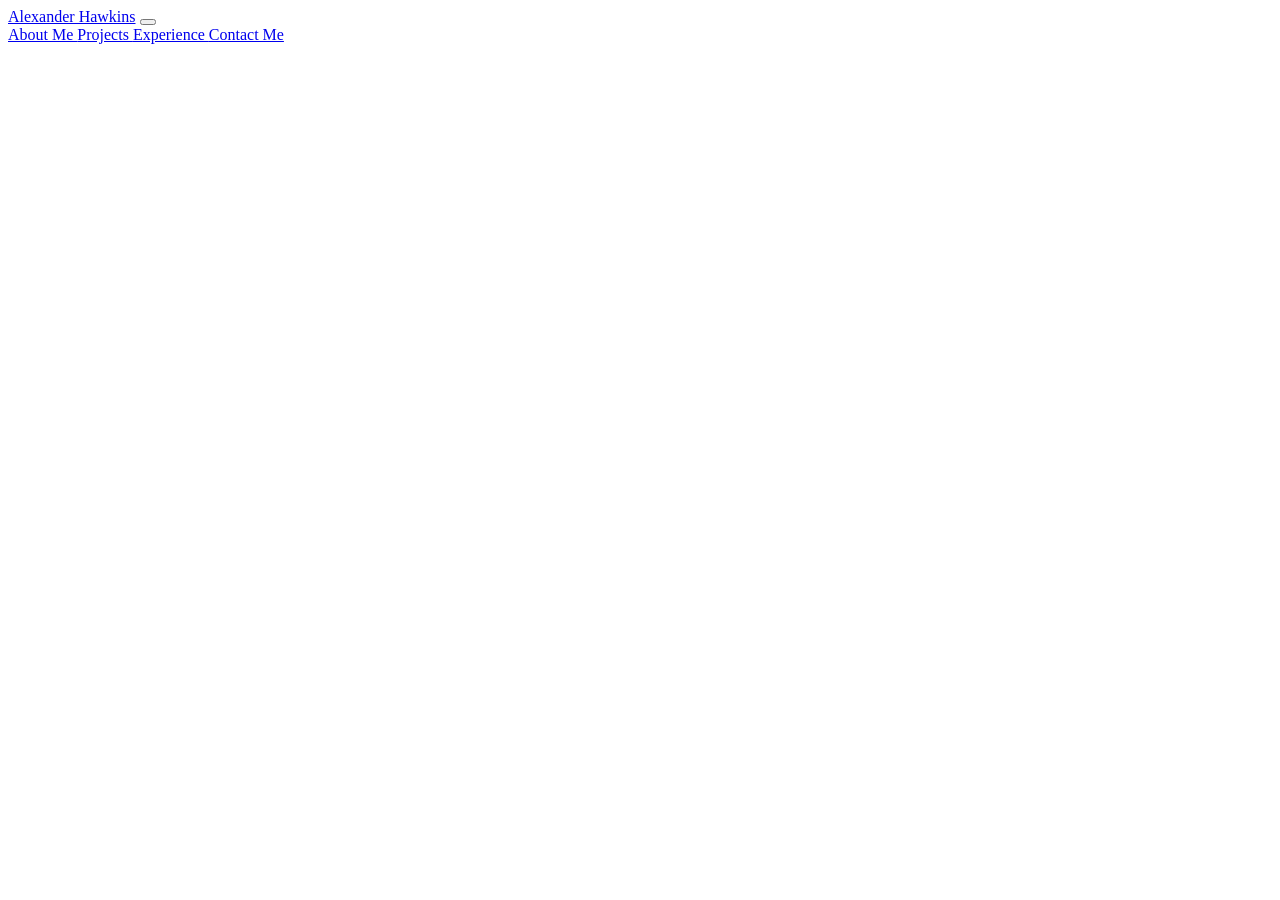
==== index.html @ 6567c9c5 "Created a simple navbar element in javascript, and added it to a skeleton of each page as proof-of-c" ====
<!doctype html>
<html lang="en">
    <head>
        <meta charset="UTF-8" />
        <meta name="viewport" content="width=device-width, initial-scale=1.0" />
        <title>Personal Site Landing Page</title>
        <link rel="stylesheet", href="css/style.css" />
        <script defer src="js/navbar.js"></script>
    </head>
    <body>
        <my-navbar></my-navbar>
        <main>
        </main>
    </body>
</html>
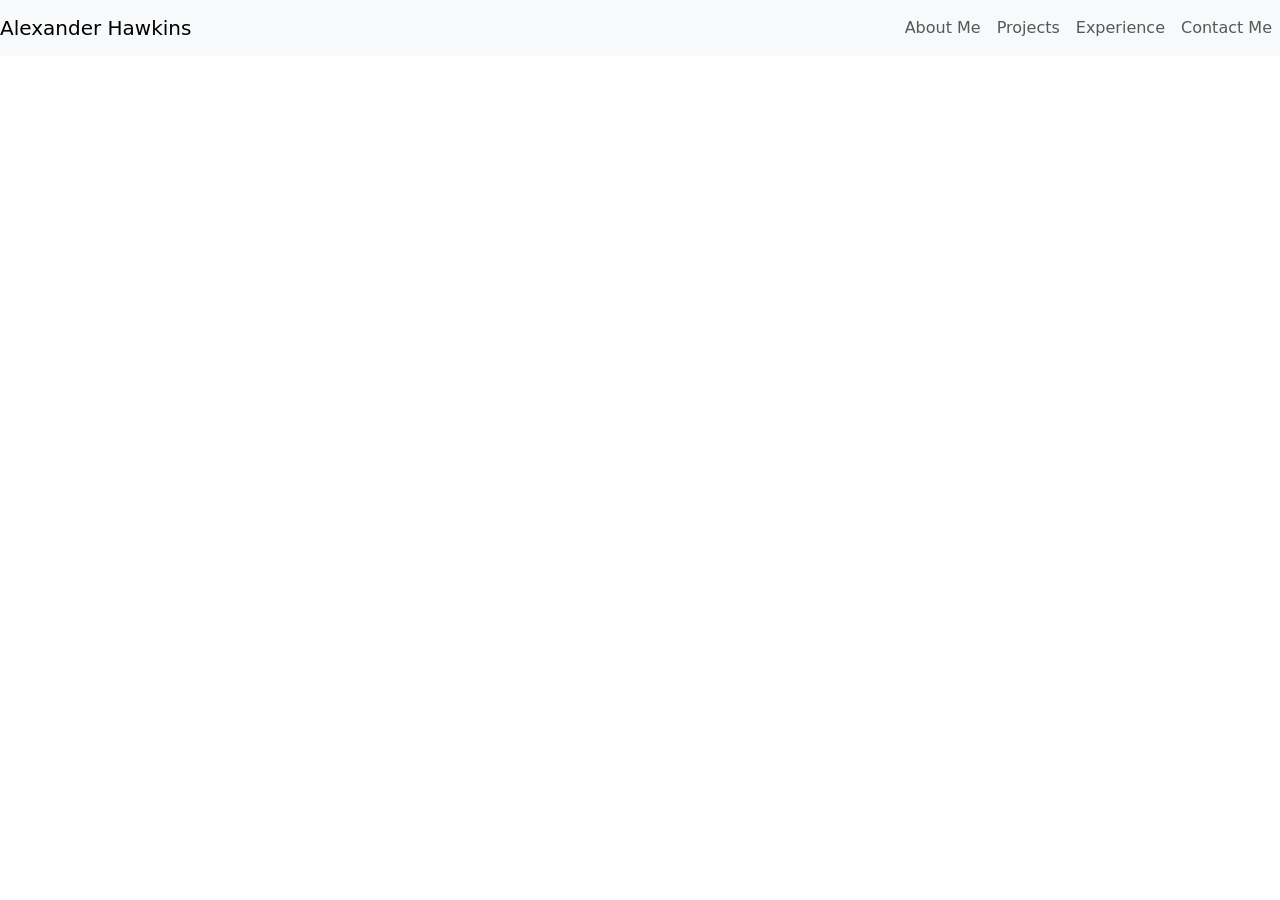
==== commit ae6fbb38: "I fixed the navbar component to enable Bootstrap styling to take effect, and began creation of my wo" ====
--- a/index.html
+++ b/index.html
@@ -4,8 +4,16 @@
         <meta charset="UTF-8" />
         <meta name="viewport" content="width=device-width, initial-scale=1.0" />
         <title>Personal Site Landing Page</title>
-        <link rel="stylesheet", href="css/style.css" />
+        <link rel="stylesheet", href="css/style.css" />        
+        <link
+            href="https://cdn.jsdelivr.net/npm/bootstrap@5.3.3/dist/css/bootstrap.min.css"
+            rel="stylesheet"
+        />
         <script defer src="js/navbar.js"></script>
+        <script 
+            src="https://cdn.jsdelivr.net/npm/bootstrap@5.3.3/dist/js/bootstrap.bundle.min.js">
+        </script>
+
     </head>
     <body>
         <my-navbar></my-navbar>
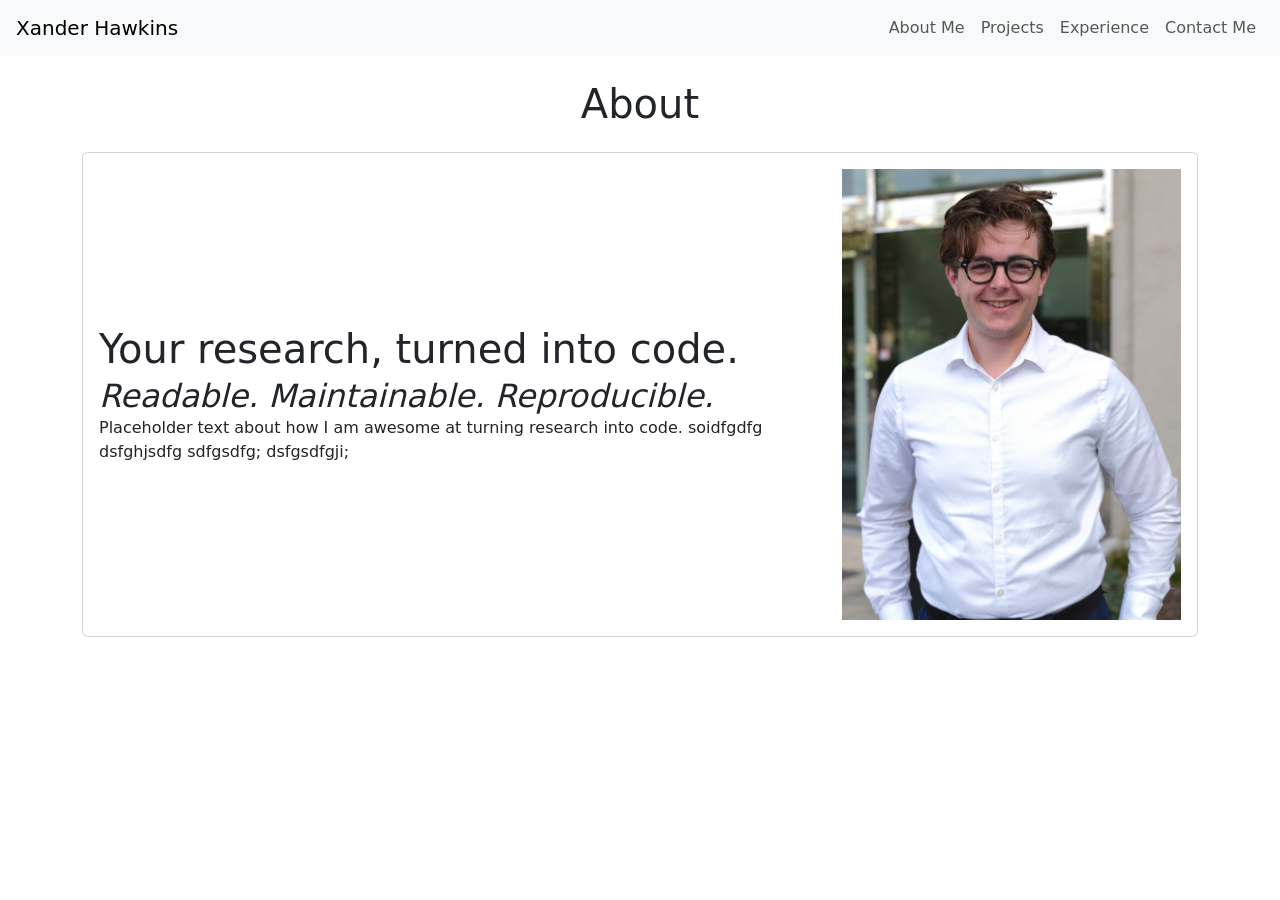
==== commit 141295d6: "added cards for index and about me with placeholder image and text" ====
--- a/index.html
+++ b/index.html
@@ -18,6 +18,48 @@
     <body>
         <my-navbar></my-navbar>
         <main>
+         <h1 class="text-center m-4">About</h1>
+         <div class="main-area container d-flex">
+          <div class="row align-items-center">
+          <div class="col-12">
+           <div class="card"
+                id="index-card">
+           <div class="row g-0 align-items-center">
+
+            <div class="col-12 col-sm-8">
+                <div class="card-body">
+                    <h1 class="card-title">
+                        Your research, turned into code.
+                    </h1>
+                    <h2 class="card-subtitle fst-italic">
+                        Readable. Maintainable. Reproducible.
+                    </h2>
+                    <p class="card-text">
+                        Placeholder text about how I am awesome at
+                        turning research into code. soidfgdfg
+                        dsfghjsdfg
+
+
+                        sdfgsdfg;
+
+                        dsfgsdfgji;
+                    </p>
+                </div>
+            </div>           
+            <!-- include an image that takes up a whole row on mobile screens,
+            but expands and goes to the left on larger screens. -->
+            <div class="col-12 col-sm-4">
+             <img
+              src="images/AboutMeShot.JPEG"
+              class="img-thumbnail p-3 border-0 custom-about-image"
+              alt="Xander Hawkins portrait smiling at the camera"
+             />
+            </div>
+           </div>
+           </div>
+          </div>
+          </div>
+         </div>
         </main>
     </body>
 </html>
--- a/css/style.css
+++ b/css/style.css
@@ -0,0 +1,21 @@
+.custom-card-image {
+    aspect-ratio: 1 / 1;
+
+    width: 100%;
+    max-width: 200px;
+
+    object-fit: cover;
+
+    object-position: center;
+}
+
+.custom-about-image {
+    aspect-ratio: 1 / 1.3;
+
+    width: 100%;
+    max-width: 200px;
+
+    object-fit: cover;
+
+    object-position: cover;
+}
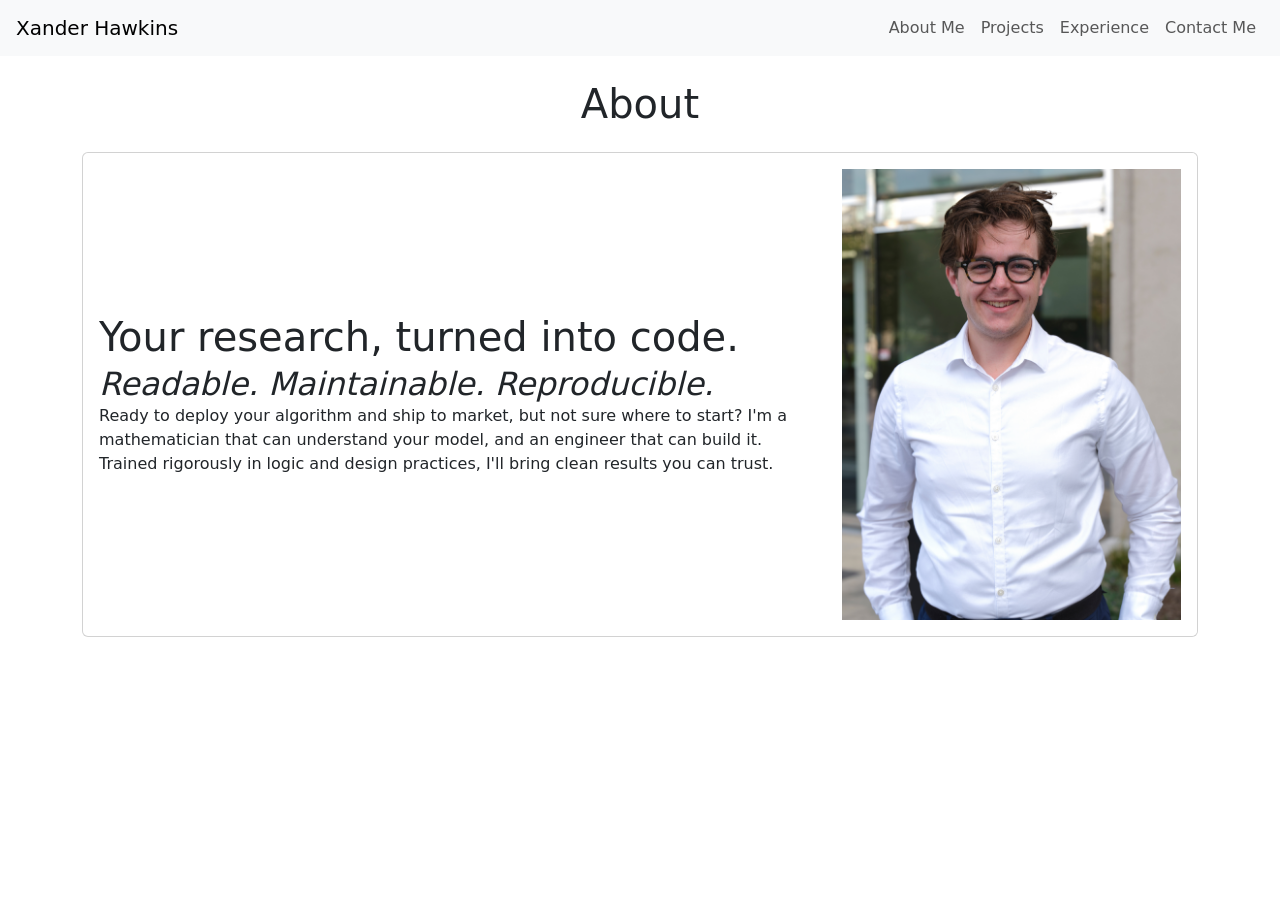
==== commit 68f9fe73: "Added real index and projects text." ====
--- a/index.html
+++ b/index.html
@@ -35,14 +35,9 @@
                         Readable. Maintainable. Reproducible.
                     </h2>
                     <p class="card-text">
-                        Placeholder text about how I am awesome at
-                        turning research into code. soidfgdfg
-                        dsfghjsdfg
+                        Ready to deploy your algorithm and ship to market, but not sure where to start? 
 
-
-                        sdfgsdfg;
-
-                        dsfgsdfgji;
+                        I'm a mathematician that can understand your model, and an engineer that can build it. Trained rigorously in logic and design practices, I'll bring clean results you can trust.
                     </p>
                 </div>
             </div>           
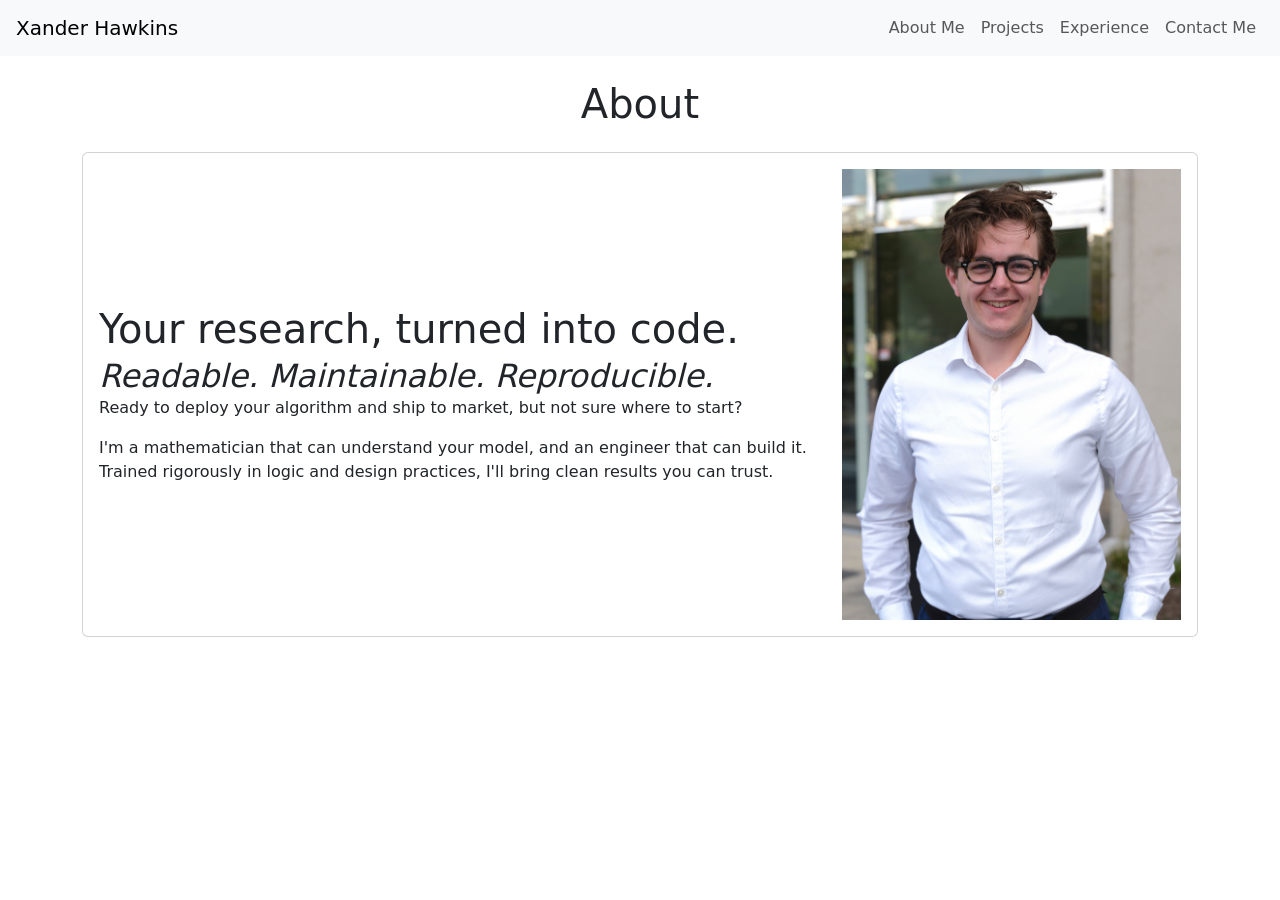
==== commit 4d521a85: "Replaced placeholder text with actual text." ====
--- a/index.html
+++ b/index.html
@@ -36,7 +36,8 @@
                     </h2>
                     <p class="card-text">
                         Ready to deploy your algorithm and ship to market, but not sure where to start? 
-
+                    </p>
+                    <p class="card-text">
                         I'm a mathematician that can understand your model, and an engineer that can build it. Trained rigorously in logic and design practices, I'll bring clean results you can trust.
                     </p>
                 </div>
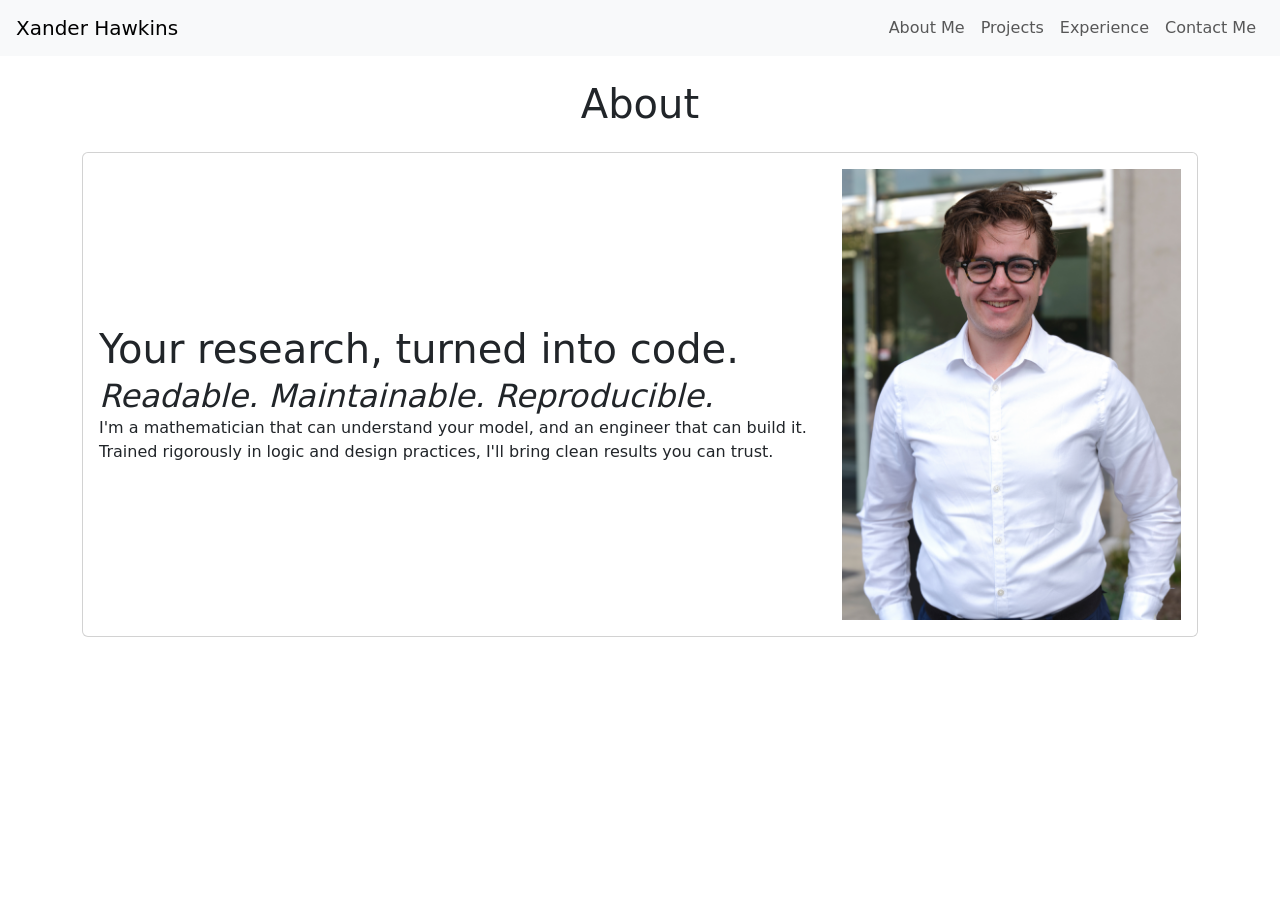
==== commit dfa8b9ee: "Updated text and spacing to look and sound more professional." ====
--- a/index.html
+++ b/index.html
@@ -35,9 +35,6 @@
                         Readable. Maintainable. Reproducible.
                     </h2>
                     <p class="card-text">
-                        Ready to deploy your algorithm and ship to market, but not sure where to start? 
-                    </p>
-                    <p class="card-text">
                         I'm a mathematician that can understand your model, and an engineer that can build it. Trained rigorously in logic and design practices, I'll bring clean results you can trust.
                     </p>
                 </div>
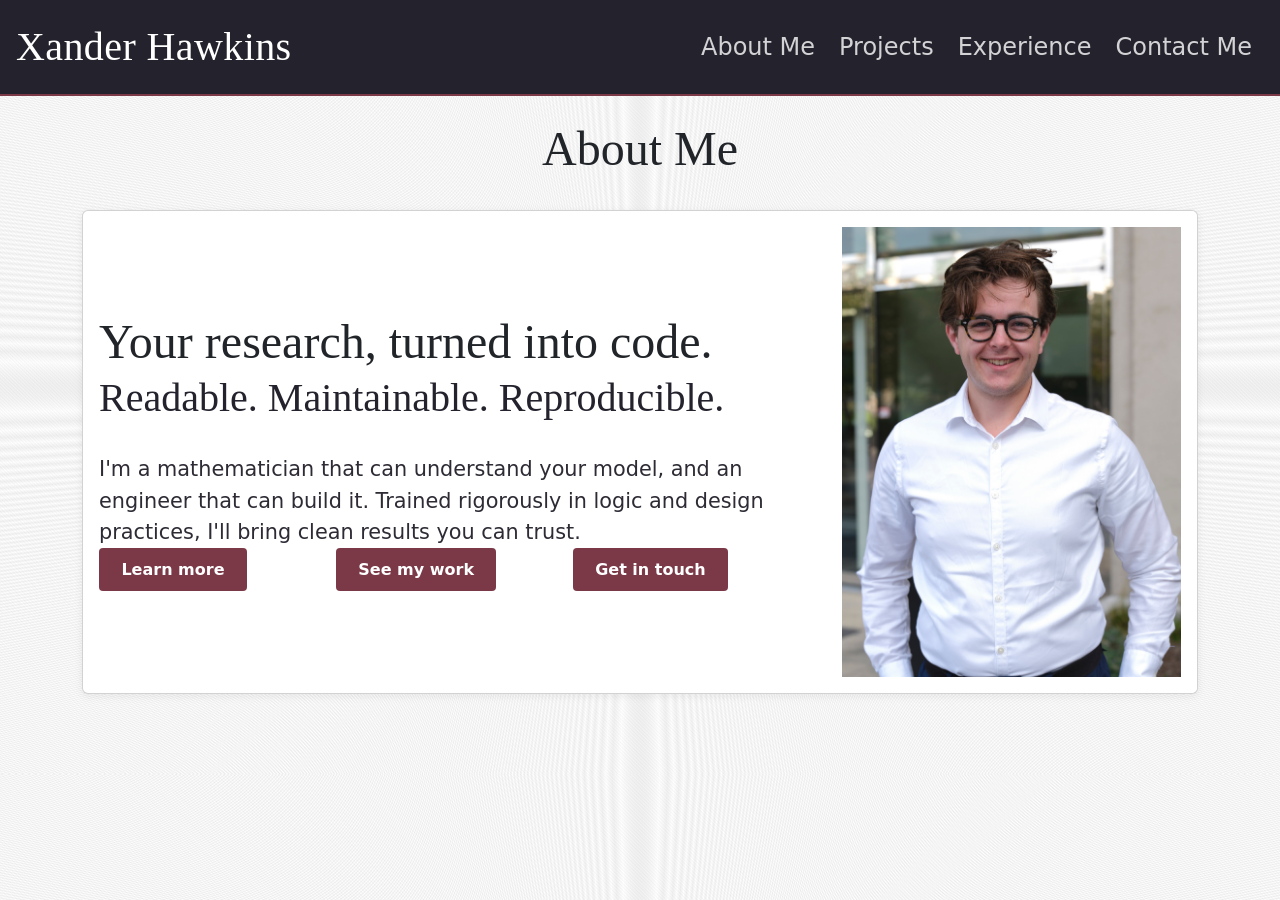
==== commit 71eb9fe2: "Rigorously updated styling to the best of my ability" ====
--- a/index.html
+++ b/index.html
@@ -18,25 +18,40 @@
     <body>
         <my-navbar></my-navbar>
         <main>
-         <h1 class="text-center m-4">About</h1>
+         <h1 class="text-center m-4">About Me</h1>
          <div class="main-area container d-flex">
           <div class="row align-items-center">
           <div class="col-12">
-           <div class="card"
+           <div class="card h-100"
                 id="index-card">
-           <div class="row g-0 align-items-center">
+           <div class="row g-0 align-items-center h-100">
 
-            <div class="col-12 col-sm-8">
-                <div class="card-body">
-                    <h1 class="card-title">
-                        Your research, turned into code.
-                    </h1>
-                    <h2 class="card-subtitle fst-italic">
-                        Readable. Maintainable. Reproducible.
-                    </h2>
-                    <p class="card-text">
-                        I'm a mathematician that can understand your model, and an engineer that can build it. Trained rigorously in logic and design practices, I'll bring clean results you can trust.
-                    </p>
+            <div class="col-12 col-sm-8 h-100">
+                <div class="d-flex flex-column justify-content-between h-100 p-3">
+        
+                    <div>
+                        <h1 class="card-title hero-card-title">
+                            Your research, turned into code.
+                        </h1>
+                        <h2 class="card-subtitle hero-card-subtitle">
+                            Readable. Maintainable. Reproducible.
+                        </h2>
+                        <p class="card-text">
+                            I'm a mathematician that can understand your model, and an engineer that can build it. Trained rigorously in logic and design practices, I'll bring clean results you can trust.
+                        </p>
+                    </div>
+            
+                    <div class="row g-0 align-items-center">
+                        <div class="col-4">
+                            <a class="btn-primary-custom" href="/about.html">Learn more</a>
+                        </div>
+                        <div class="col-4">
+                            <a class="btn-primary-custom" href="/projects.html">See my work</a>
+                        </div>
+                        <div class="col-4">
+                            <a class="btn-primary-custom" href="/contact.html">Get in touch</a>
+                        </div>
+                    </div>
                 </div>
             </div>           
             <!-- include an image that takes up a whole row on mobile screens,
--- a/css/style.css
+++ b/css/style.css
@@ -1,21 +1,258 @@
+@import url('https://fonts.googleapis.com/css2?family=Lora:ital,wght@0,600;1,400&family=DM+Sans:wght@400;500;600&display=swap');
+
+@font-face {
+    font-family: 'TeXGyreAdventor';
+    src: url('fonts/texgyreadventor-regular-webfont.woff2') format('woff2'),
+         url('fonts/texgyreadventor-regular-webfont.woff') format('woff');
+    font-weight: normal;
+    font-style: normal;
+    font-display: swap;
+}
+
+@font-face {
+    font-family: 'TeXGyreAdventor';
+    src: url('fonts/texgyreadventor-bold-webfont.woff2') format('woff2'),
+         url('fonts/texgyreadventor-bold-webfont.woff') format('woff');
+    font-weight: bold;
+    font-style: normal;
+    font-display: swap;
+}
+
+:root {
+    --color-dark:       #24222D;
+    --color-dark-mid:   #3a3743;
+    --color-accent:     #7B3947;
+    --color-accent-dim: #9C7379;
+    --color-warm:       #A59A7E;
+    --color-bg:         #EDE9E3;
+    --color-card-bg:    #FFFFFF;
+    --color-body-text:  #1E1C22;
+    --color-text-muted: #7a7480;
+
+    --color-nav-bg:          var(--color-dark);
+    --color-nav-border:      var(--color-accent);
+    --color-nav-link-hover:  var(--color-accent-dim);
+    --color-nav-brand:       #ffffff;
+    --color-hero-bg:         var(--color-dark);
+    --color-hero-text:       #ffffff;
+    --color-hero-text-sub:   rgba(237, 233, 227, 0.72); 
+    --color-band-bg:         var(--color-dark);
+    --color-btn-primary-bg:  var(--color-accent);
+    --color-btn-primary-text:#ffffff;
+    --color-btn-primary-hover: var(--color-accent-dim);
+    --color-btn-ghost-text:  #ffffff;
+    --color-btn-ghost-border:rgba(255, 255, 255, 0.50);
+    --color-btn-ghost-hover: var(--color-accent-dim);
+    --color-card-border:     #dbd7d0;   
+    --color-card-hover-accent: var(--color-accent);
+    --color-card-title:      var(--color-dark);
+    --color-card-text:       #2e2b35;   
+    --color-portrait-border: var(--color-accent-dim);
+    --color-form-border:     #cdc9c2;
+    --color-form-focus:      var(--color-accent);
+    --color-focus-ring:      rgba(123, 57, 71, 0.22);  
+    --color-footer-bg:       var(--color-dark);
+    --color-footer-text:     rgba(237, 233, 227, 0.55);
+    --color-footer-link:     var(--color-accent-dim);
+
+    /* ── Typography ── */
+    --font-display: 'TeXGyreAdventor', Futura;
+    --font-body:    'DM Sans', system-ui, sans-serif;
+
+    /* ── Spacing ── */
+    --section-pad:  4rem 0;
+    --card-gap:     2rem;
+}
+
+body {
+    font-family: var(--font-body);
+    background-color: var(--color-bg);
+    color: var(--color-body-text);
+    background-image: 
+    repeating-radial-gradient(circle at 50% 50%, rgba(255,255,255,0.05) 0px, rgba(0,0,0,0.05) 0.5px, rgba(255,255,255,0.05) 1px),
+    repeating-linear-gradient(45deg, rgba(0,0,0,0.03) 0px, rgba(255,255,255,0.03) 0.5px, rgba(0,0,0,0.03) 1px);
+}
+
+h1, h2, h3 {
+    font-family: var(--font-display);
+}
+
+h1 {
+    font-weight: 200;
+    font-size: 3rem !important;
+    text-align: left;
+}
+
+
+my-navbar nav.navbar {
+    background-color: var(--color-nav-bg) !important;
+    border-bottom: 2px solid var(--color-nav-border);
+    padding: 0.75rem 0;
+}
+
+my-navbar .navbar-brand {
+    font-family: var(--font-display);
+    font-weight: 300;
+    font-size: 2.5rem;
+    color: var(--color-nav-brand) !important;
+    letter-spacing: 0.01em;
+}
+
+my-navbar .nav-link {
+    color: rgba(255, 255, 255, 0.80) !important;
+    font-size: 1.5rem;
+    font-weight: 500;
+    transition: color 0.15s ease;
+    padding: 0.4rem 0.75rem !important;
+}
+
+my-navbar .nav-link:hover {
+    color: var(--color-nav-link-hover) !important;
+}
+
+my-navbar .navbar-toggler {
+    border-color: rgba(255, 255, 255, 0.4);
+}
+
+my-navbar .navbar-toggler-icon {
+    /* Re-tint the Bootstrap hamburger icon for a dark background */
+    background-image: url("data:image/svg+xml,%3csvg xmlns='http://www.w3.org/2000/svg' viewBox='0 0 30 30'%3e%3cpath stroke='rgba%28255%2c255%2c255%2c0.8%29' stroke-linecap='round' stroke-miterlimit='10' stroke-width='2' d='M4 7h22M4 15h22M4 23h22'/%3e%3c/svg%3e");
+}
+.btn-primary-custom {
+    background-color: var(--color-btn-primary-bg);
+    color: var(--color-btn-primary-text);
+    font-weight: 600;
+    border: none;
+    padding: 0.6rem 1.4rem;
+    border-radius: 4px;
+    transition: background-color 0.15s ease, transform 0.1s ease;
+    text-decoration: none;
+    display: inline-block;
+}
+
+.btn-primary-custom:hover {
+    background-color: var(--color-btn-primary-hover);
+    color: var(--color-btn-primary-text);
+    transform: translateY(-1px);
+}
+
+.card {
+    border: 1px solid var(--color-card-border);
+    border-radius: 8px;
+    box-shadow: 0 2px 8px rgba(36, 34, 45, 0.07);
+    margin-bottom: var(--card-gap) !important;
+    background-color: var(--color-card-bg);
+}
+
+#card .col-12.col-sm-8 {
+    display: flex;
+    flex-direction: column;
+    justify-content: space-between;
+    padding: 1.5rem,
+}
+
+.card-title {
+    font-family: var(--font-display);
+    font-size: 2rem;
+    font-weight: 300;
+    margin-bottom: 0.25rem;
+    color: var(--color-card-title);
+}
+
+.hero-card-title {
+    font-size: 3.2rem;
+}
+
+.card-subtitle {
+    font-family: var(--font-body);
+    font-size: 1.4rem;
+    font-weight: 500;
+    color: var(--color-text-muted) !important;
+    margin-bottom: 0.75rem;
+}
+
+.hero-card-subtitle {
+    font-family: var(--font-display);
+    font-size: 2.5rem;
+    font-weight: 300;
+    margin-bottom: 2rem !important;
+    color: var(--color-card-title) !important;
+}
+
+.card-text {
+    font-size: 1.3rem;
+    line-height: 1.5;
+    color: var(--color-card-text);
+}
+
+.card ul {
+    font-size: 1.3rem;
+    line-height: 1.5;
+    color: var(--color-card-text);
+    padding-left: 1.25rem;
+}
+
+/* Accent left-border on hover */
+.card {
+    border: 4px solid transparent;
+    transition: border-left-color 0.2s ease, box-shadow 0.2s ease;
+}
+
+.card:hover {
+    border-color: var(--color-card-hover-accent);
+    box-shadow: 0 4px 16px rgba(36, 34, 45, 0.11);
+}
+
 .custom-card-image {
     aspect-ratio: 1 / 1;
-
     width: 100%;
     max-width: 200px;
-
     object-fit: cover;
-
     object-position: center;
+    border-radius: 6px;
+    display: block;
+    margin: 0 auto;
 }
 
 .custom-about-image {
     aspect-ratio: 1 / 1.3;
-
     width: 100%;
     max-width: 200px;
-
     object-fit: cover;
-
-    object-position: cover;
+    object-position: center;
+    border-radius: 6px;
+    display: block;
+    margin: 0 auto;
+}
+
+.figure-caption {
+    font-size: 0.78rem;
+    color: var(--color-text-muted);
+    margin-top: 0.4rem;
+}
+
+.form-control {
+    border-color: var(--color-form-border);
+    border-radius: 4px;
+    font-family: var(--font-body);
+    font-size: 1.2rem;
+}
+
+.form-control:focus {
+    border-color: var(--color-form-focus);
+    box-shadow: 0 0 0 3px var(--color-focus-ring);
+}
+
+.main-area {
+    padding-top: 0.5rem;
+    padding-bottom: 3rem;
+}
+
+.about-body p {
+    text-align: center;
+    font-size: 1.5rem;
+    line-height: 1.5;
+    max-width: 100ch;
+    color: var(--color-card-text);
+    margin-bottom: 1.25rem;
 }
